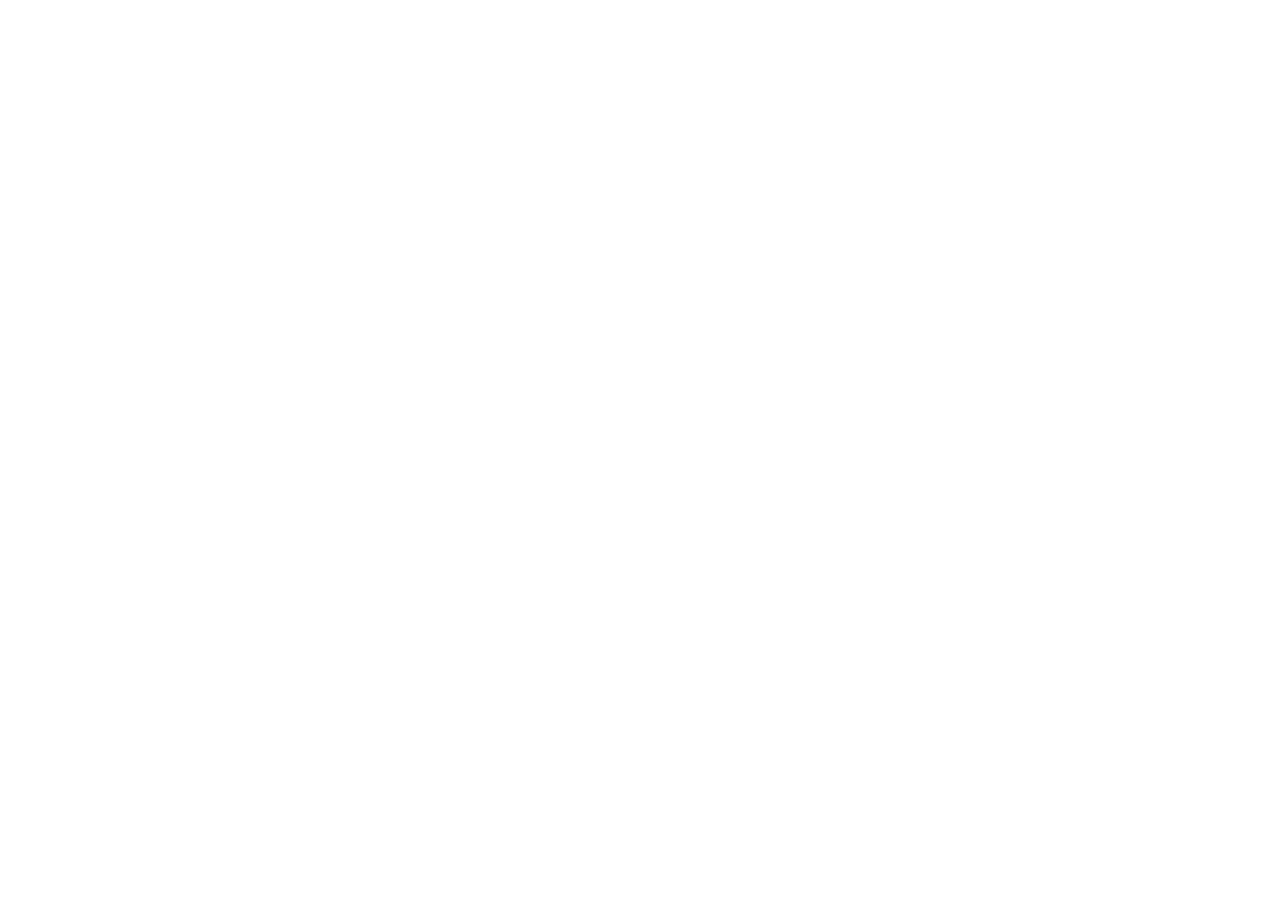
==== index.html @ a46b9da4 "diving in to searches" ====
<!DOCTYPE html>
<html lang="en">
<head>
  <meta charset="UTF-8">
  <meta http-equiv="X-UA-Compatible" content="IE=edge">
  <meta name="viewport" content="width=device-width, initial-scale=1.0">
  <title>Document</title>
</head>
<body>
  
</body>
</html>
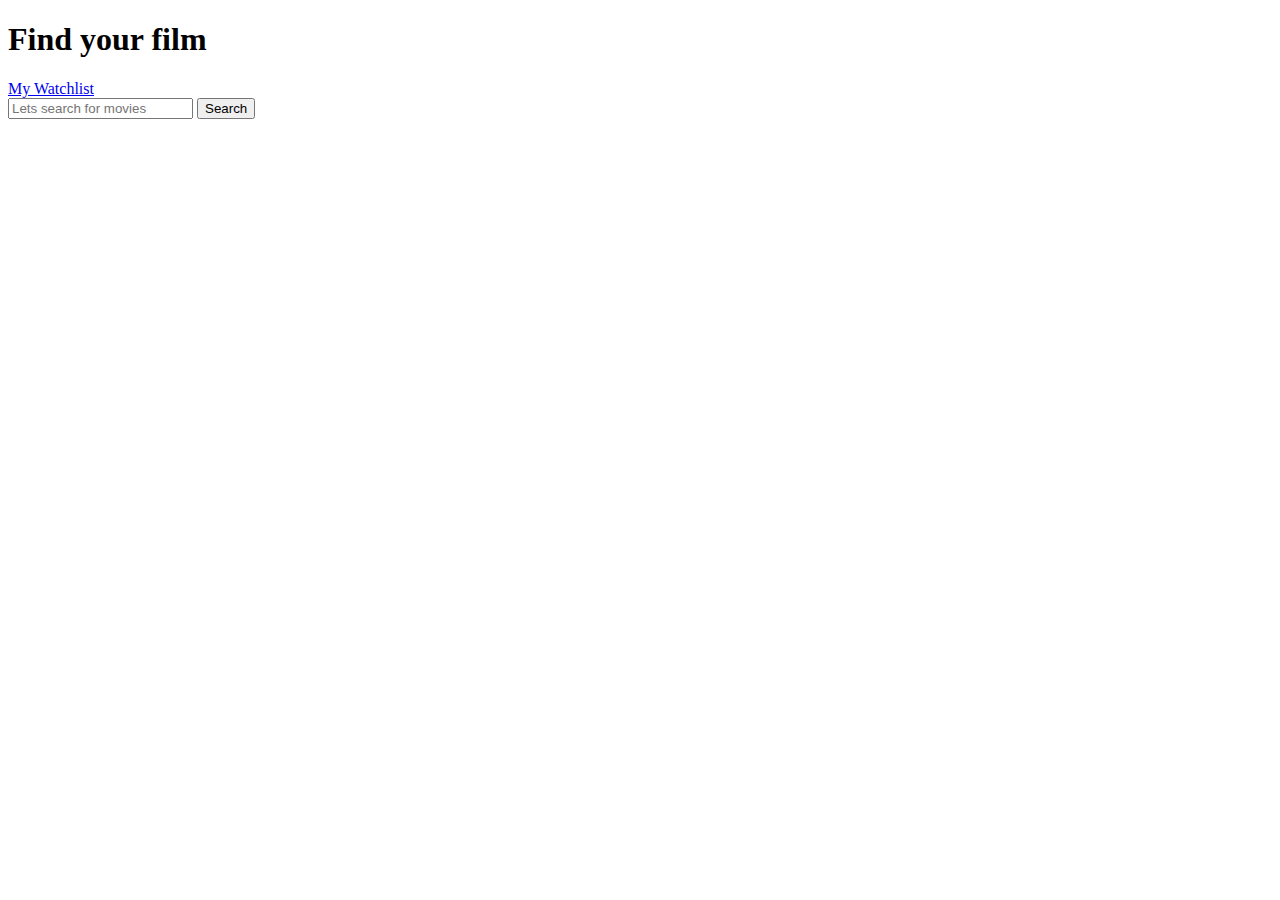
==== commit 0e053b8d: "html semantics done" ====
--- a/index.html
+++ b/index.html
@@ -4,9 +4,24 @@
   <meta charset="UTF-8">
   <meta http-equiv="X-UA-Compatible" content="IE=edge">
   <meta name="viewport" content="width=device-width, initial-scale=1.0">
-  <title>Document</title>
+  <link rel="stylesheet" href="index.css">
+  <title> Lets Find Your Movie|Movie API App|Nick Domoah</title>
 </head>
 <body>
-  
+  <div id="container">
+    <header class="header">
+      <h1 class="title">Find your film</h1>
+      <a href="./watchlist.html">My Watchlist</a>
+    </header>
+
+    <div>
+      <input title="input" type="text" id="input" placeholder="Lets search for movies" />
+      <button title="search" id="search" type="submit">Search</button>
+    </div>
+
+    <main id="main">
+    </main>
+  </div>
+  <script src="index.js"></script>
 </body>
 </html>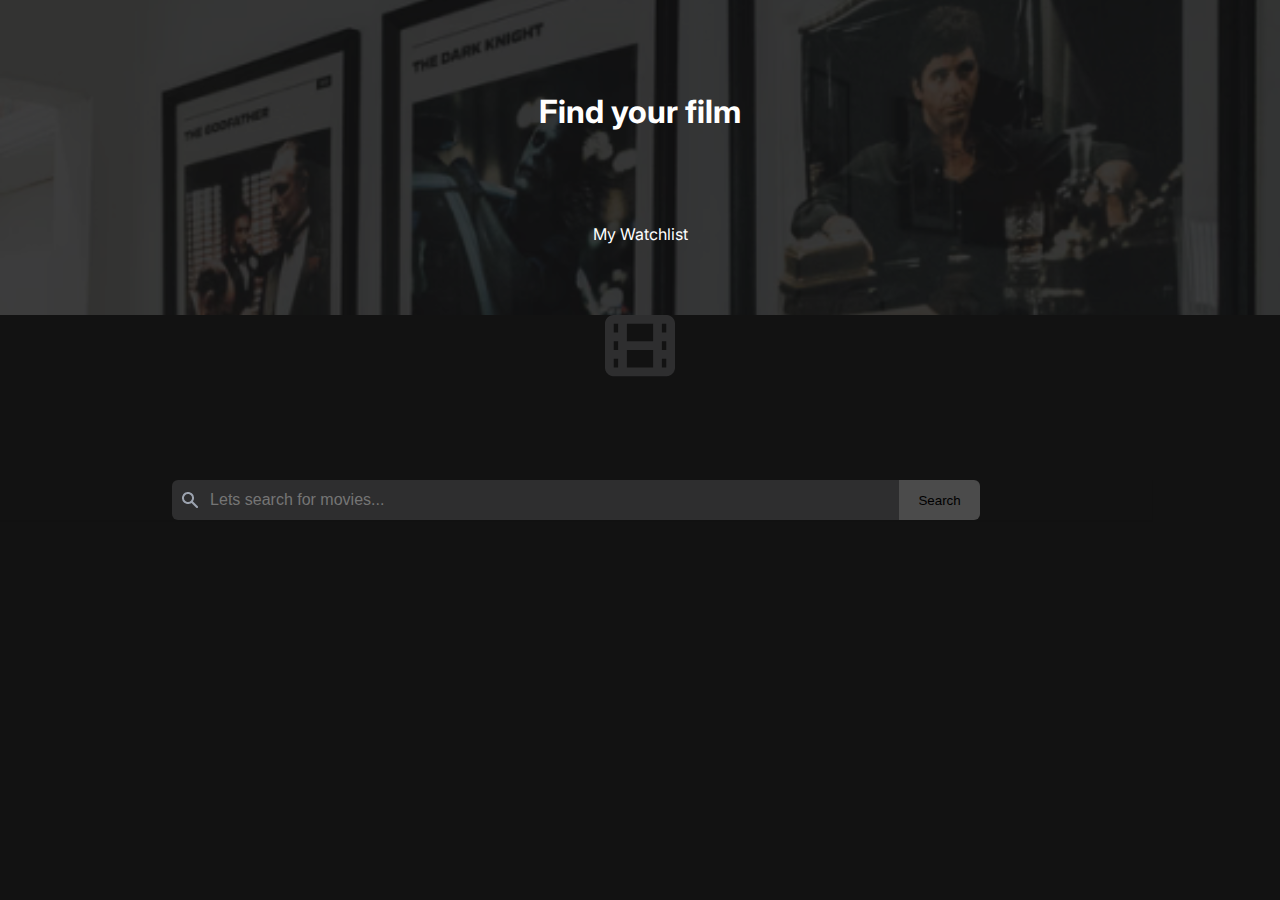
==== commit 60511bb0: "CSS Header, search bar, icons complete/updated" ====
--- a/index.html
+++ b/index.html
@@ -4,22 +4,37 @@
   <meta charset="UTF-8">
   <meta http-equiv="X-UA-Compatible" content="IE=edge">
   <meta name="viewport" content="width=device-width, initial-scale=1.0">
+  
+  <link rel="preconnect" href="https://fonts.googleapis.com">
+  <link rel="preconnect" href="https://fonts.gstatic.com" crossorigin>
+  <link href="https://fonts.googleapis.com/css2?family=Inter:wght@400;600;700&display=swap" rel="stylesheet">
+
   <link rel="stylesheet" href="index.css">
   <title> Lets Find Your Movie|Movie API App|Nick Domoah</title>
 </head>
 <body>
   <div id="container">
-    <header class="header">
+    <header class="search-header">
       <h1 class="title">Find your film</h1>
       <a href="./watchlist.html">My Watchlist</a>
     </header>
 
-    <div>
-      <input title="input" type="text" id="input" placeholder="Lets search for movies" />
-      <button title="search" id="search" type="submit">Search</button>
+    <div id="search-bar">
+      <div id="search-bar-icon">
+        <img src="./img/Icon.png" alt="search-icon">
+      </div>
+      <input title="input" type="text" id="input" placeholder="Lets search for movies..." />
+      <button title="search-btn" id="search-btn" type="submit">Search</button>
     </div>
 
     <main id="main">
+      <div class="placholder-img-container">
+        <img class="main-placeholder-icon" src="./img/icon-place.png" alt="main placeholder image">
+
+      </div>
+      <div id="movies">
+
+      </div>
     </main>
   </div>
   <script src="index.js"></script>
--- a/index.css
+++ b/index.css
@@ -0,0 +1,134 @@
+* {
+  box-sizing: border-box;
+}
+
+html, Body {
+  margin: 0;
+  padding: 0;
+  background-color: #121212;
+  font-family: 'Inter', sans-serif;
+}
+/* Header */
+
+header {
+  display: flex;
+  flex-direction: column;
+  background-image: url("img/movie-header-img.png");
+  background-position: center;
+  background-size: cover;
+  background-blend-mode: multiply;
+  height: 35vh;
+  color: #FFF;
+  justify-content: space-evenly;
+  margin-left: auto;
+  align-items: center;
+  position: relative;
+}
+
+
+Header > #watch-header {
+  width: 85%;
+  font-size: 2.6rem;
+}
+
+#search-header {
+
+}
+
+Header a,
+Header a:visited {
+  text-decoration: none;
+  color:inherit;
+}
+
+/* Container */
+
+.container {
+  max-width: 550px;
+  min-height: 100vh;
+  margin: 0 auto;
+  background:  #4B4B4B;;
+}
+
+/* SEARCH BAR */
+
+#search-bar {
+  display: flex;
+  position: absolute;
+  bottom: 380px;
+  height: 40px;
+  box-shadow: 0px 1px 2px rgba(0, 0, 0, 0.05);
+  width: 90%;
+  justify-content: center;
+
+}
+
+#search-bar-icon {
+  display: flex;
+  justify-content: center;
+  align-items: center;
+  padding: 10px;
+  border-top-left-radius:6px;
+  border-bottom-left-radius: 6px;
+  background-color: #2E2E2F;
+}
+
+/* INPUT */
+
+input {
+  font-size: 1rem;
+  margin-right: 0;
+  color: #A5A5A5;
+  background-color: #2E2E2F;
+  width: 60%;
+}
+
+input:hover,
+input:focus {
+background-color: #56535382;
+} 
+
+/* SEARCH BTN */
+#search-btn {
+  margin: 0;
+  background-color: #4B4B4B;
+  border-top-right-radius:6px;
+  border-bottom-right-radius: 6px;
+  cursor: pointer;
+  padding: 0 1.2rem;
+}
+
+#search-btn:hover,
+#search-btn:focus {
+background-color: #5e5d5d;
+} 
+
+input, 
+#search-bar,
+#search-bar-icon,
+#search-btn {
+  border: none;
+}
+
+/* MAIN */
+#main {
+  display: flex;
+  position: relative;
+  align-items: center;
+  justify-content: center;
+
+}
+
+/* Placeholder icon */
+#placeholder-img-container {
+  display: block;
+  position: absolute;
+  transform: translateY(300%);
+  flex-direction: column;
+  align-items: center;
+;
+}
+#main-placeholder-icon {
+  width: 50px;
+}
+
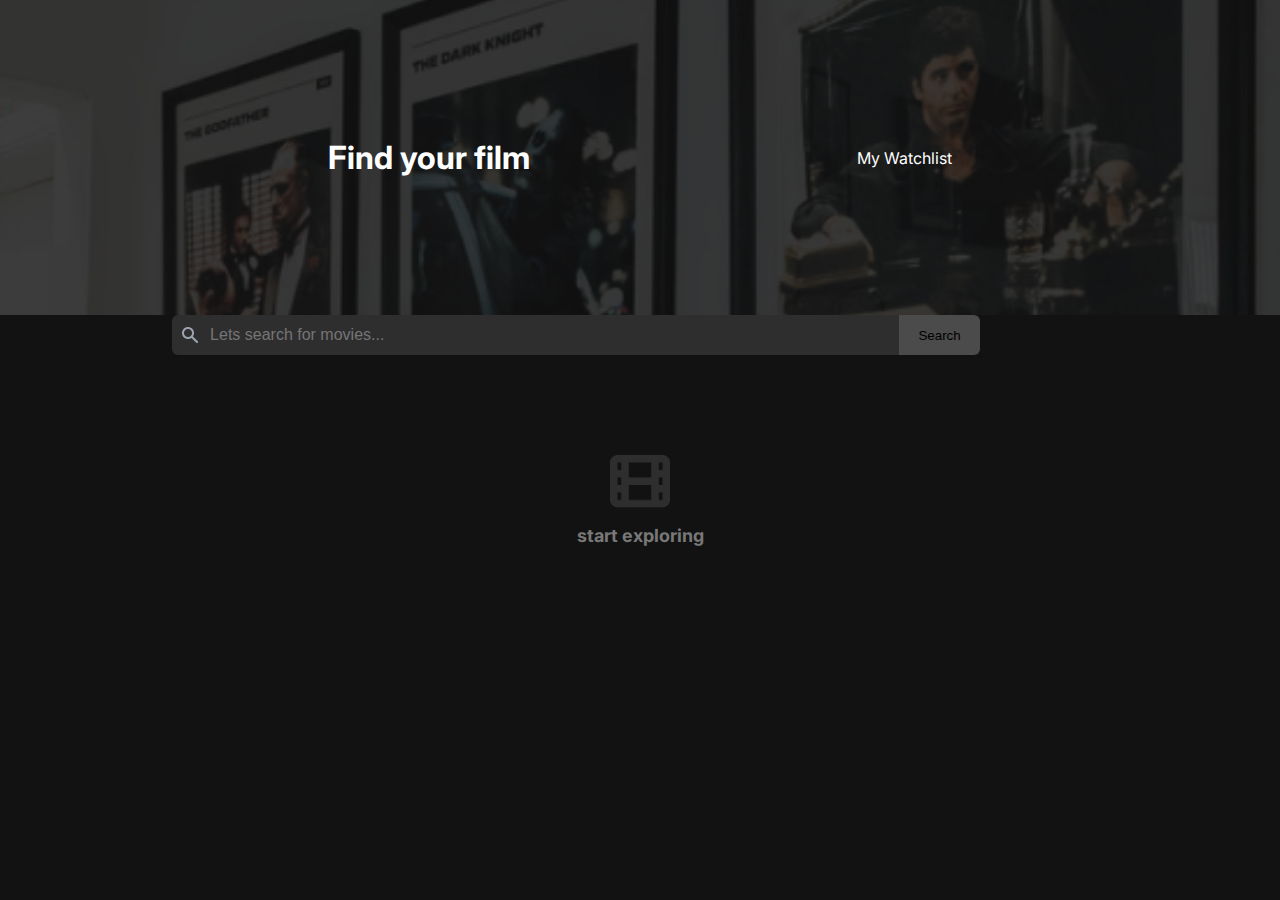
==== commit 6198ead2: "html css complete with out api work" ====
--- a/index.html
+++ b/index.html
@@ -28,12 +28,15 @@
     </div>
 
     <main id="main">
-      <div class="placholder-img-container">
-        <img class="main-placeholder-icon" src="./img/icon-place.png" alt="main placeholder image">
-
-      </div>
       <div id="movies">
 
+        <div id="icon">
+          <div id="icon-container">
+            <img id="main-placeholder-icon" src="./img/icon-place.png" alt="main placeholder image">
+            <p>start exploring</p>
+          </div>
+        </div>
+        
       </div>
     </main>
   </div>
--- a/index.css
+++ b/index.css
@@ -12,7 +12,7 @@
 
 header {
   display: flex;
-  flex-direction: column;
+  flex-direction: row;
   background-image: url("img/movie-header-img.png");
   background-position: center;
   background-size: cover;
@@ -22,17 +22,13 @@
   justify-content: space-evenly;
   margin-left: auto;
   align-items: center;
-  position: relative;
+;
 }
 
 
 Header > #watch-header {
   width: 85%;
   font-size: 2.6rem;
-}
-
-#search-header {
-
 }
 
 Header a,
@@ -54,8 +50,8 @@
 
 #search-bar {
   display: flex;
-  position: absolute;
-  bottom: 380px;
+  justify-items: -200px;
+  
   height: 40px;
   box-shadow: 0px 1px 2px rgba(0, 0, 0, 0.05);
   width: 90%;
@@ -89,6 +85,7 @@
 } 
 
 /* SEARCH BTN */
+
 #search-btn {
   margin: 0;
   background-color: #4B4B4B;
@@ -111,24 +108,37 @@
 }
 
 /* MAIN */
+
 #main {
   display: flex;
-  position: relative;
   align-items: center;
-  justify-content: center;
+  flex-direction: column;
 
 }
 
 /* Placeholder icon */
-#placeholder-img-container {
-  display: block;
-  position: absolute;
-  transform: translateY(300%);
+
+#icon-container {
+  margin: 100px auto;
+  display: flex;
   flex-direction: column;
   align-items: center;
-;
-}
-#main-placeholder-icon {
-  width: 50px;
+  justify-self: center;
+  /* position: absolute; */
+  color:  #787878;
+
 }
 
+
+#icon-container > p {
+  display: flex;
+  font-size: 18px;
+  line-height: 20px;
+  font-weight: 700;
+  text-align: center;
+ justify-content: center;
+}
+
+#main-placeholder-icon {
+  width: 60px;
+}
